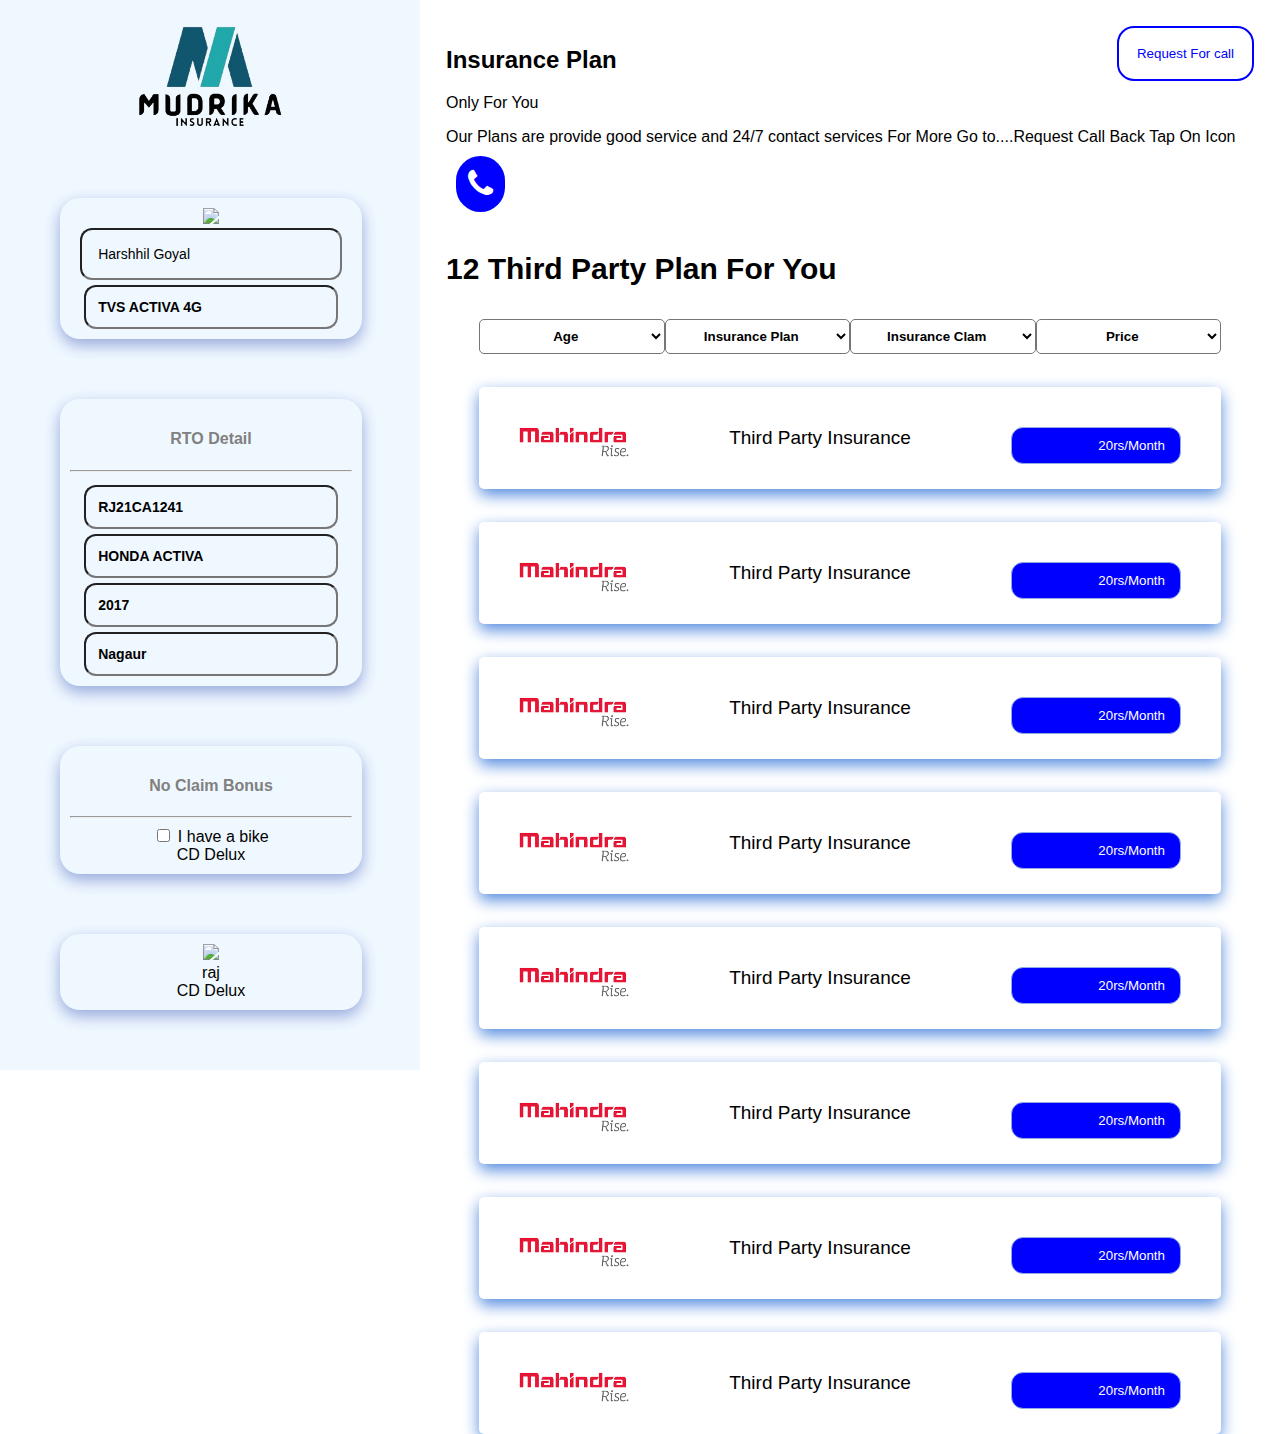
==== index.html @ 7c02c9cf "Rename www.html to index.html" ====
<!DOCTYPE html>
<html>

<head>
  <meta name="viewport" content="width=device-width, initial-scale=1.0">
  <link rel="stylesheet" href="min.css">
  <link rel="script" href="script.js">
  <link rel="stylesheet" href="https://cdnjs.cloudflare.com/ajax/libs/font-awesome/4.7.0/css/font-awesome.min.css">
</head>

<body>




  <div class="sidebar">

    <div class="logo"><img src="m.png" alt="" width="150px"></div>
    <div class="boxdetail">
      <div class="detail"><img src="https://img.icons8.com/dotty/80/000000/dirt-bike.png" />
        <div class="name"><input type="text" value="Harshhil Goyal" readonly>
          <div class="modal"><input type="text" value="TVS ACTIVA 4G  " readonly></div>
        </div>
      </div>
    </div>
    <div class="boxdetail">
      <div class="detail">
        <h4 style="Color:Gray; text-align: center;">RTO Detail</h4>
        <hr>
        <div class="name">
          <div class="modal"> <input type="text" value="RJ21CA1241">
            <input type="text" value="HONDA ACTIVA">
            <input type="text" value="2017">

            <input type="text" value="Nagaur">


          </div>
        </div>
      </div>
    </div>
    <div class="boxdetail">
      <div class="detail">
        <h4 style="Color:Gray; text-align: center;">No Claim Bonus</h4>
        <hr>
        <div class="Check"> <input type="checkbox" id="vehicle1" name="vehicle1" value="Claim">
          <label for="vehicle1"> I have a bike</label><br>
          <div class="modal">CD Delux</div>
        </div>
      </div>
    </div>
    <div class="boxdetail">
      <div class="detail"><img src="https://img.icons8.com/dotty/80/000000/dirt-bike.png" />
        <div class="name">raj
          <div class="modal">CD Delux</div>
        </div>
      </div>
    </div>
  </div>

  <div class="content">
    <topbar>
      <Button class="btn3">
        Request For call
      </Button>
    </topbar>
    <h2>Insurance Plan </h2>
    <p>Only For You</p>
    <p>Our Plans are provide good service and 24/7 contact services For More Go to....Request Call Back Tap On Icon<i
        class="fa fa-phone" aria-hidden="true"></i>
    </p>
    <h3 style="font-size: 30px; font-weight: bold;">12 Third Party Plan For You</h3>
    <div class="filter1">
      <select name="" id="">
        <option>Age</option>
        <option>100</option>
        <option>80</option>
        <option>70</option>
        <option>60</option>
        <option>50</option>
        <option>40</option>
      </select> <select name="" id="">
        <option>Insurance Plan</option>
        <option>Per Day Charge</option>
        <option>Monthly Plan</option>
        <option>Yearly Plan</option>

      </select>
      <select name="" id="">
        <option>Insurance Clam</option>
        <option>Third Party</option>
        <option>Regular</option>

      </select>
      <select name="" id="">
        <option>Price</option>
        <option>200/month</option>
        <option>700/month</option>
        <option>20000/Year</option>
        <option>70000/Year</option>
        <option>1 Lakh/Year</option>

      </select>




    </div>

    <div class="w3-container" style="padding:40px;">


      <div class="outer">
        <div class="one"><img src="mahindra.png" alt="" width="110px" ;></div>
        <div class="two" style="font-size: 19px;">Third Party Insurance</div>
        <span class="btn2" style="float: right;"> <button>20rs/Month</button></span>
        <div class="three"></div>
      </div>





    </div>
    <div class="w3-container" style="padding:40px;">


      <div class="outer">
        <div class="one"><img src="mahindra.png" alt="" width="110px" ;></div>
        <div class="two" style="font-size: 19px;">Third Party Insurance</div>
        <span class="btn2" style="float: right;"> <button>20rs/Month</button></span>
        <div class="three"></div>
      </div>





    </div>
    <div class="w3-container" style="padding:40px;">


      <div class="outer">
        <div class="one"><img src="mahindra.png" alt="" width="110px" ;></div>
        <div class="two" style="font-size: 19px;">Third Party Insurance</div>
        <span class="btn2" style="float: right;"> <button>20rs/Month</button></span>
        <div class="three"></div>
      </div>





    </div>
    <div class="w3-container" style="padding:40px;">


      <div class="outer">
        <div class="one"><img src="mahindra.png" alt="" width="110px" ;></div>
        <div class="two" style="font-size: 19px;">Third Party Insurance</div>
        <span class="btn2" style="float: right;"> <button>20rs/Month</button></span>
        <div class="three"></div>
      </div>





    </div>
    <div class="w3-container" style="padding:40px;">


      <div class="outer">
        <div class="one"><img src="mahindra.png" alt="" width="110px" ;></div>
        <div class="two" style="font-size: 19px;">Third Party Insurance</div>
        <span class="btn2" style="float: right;"> <button>20rs/Month</button></span>
        <div class="three"></div>
      </div>





    </div>
    <div class="w3-container" style="padding:40px;">


      <div class="outer">
        <div class="one"><img src="mahindra.png" alt="" width="110px" ;></div>
        <div class="two" style="font-size: 19px;">Third Party Insurance</div>
        <span class="btn2" style="float: right;"> <button>20rs/Month</button></span>
        <div class="three"></div>
      </div>





    </div>
    <div class="w3-container" style="padding:40px;">


      <div class="outer">
        <div class="one"><img src="mahindra.png" alt="" width="110px" ;></div>
        <div class="two" style="font-size: 19px;">Third Party Insurance</div>
        <span class="btn2" style="float: right;"> <button>20rs/Month</button></span>
        <div class="three"></div>
      </div>





    </div>
    <div class="w3-container" style="padding:40px;">


      <div class="outer">
        <div class="one"><img src="mahindra.png" alt="" width="110px" ;></div>
        <div class="two" style="font-size: 19px;">Third Party Insurance</div>
        <span class="btn2" style="float: right;"> <button>20rs/Month</button></span>
        <div class="three"></div>
      </div>





    </div>
  </div>

</body>

</html>
---- min.css ----
button{
    /* margin-left: 40px;
     */
     float: right;
    background: transparent;
    border: none;
    color: White;
}
  .filter1 select{
    background: transparent;
    border-radius: 5px;
    padding: 8px;
    text-align: center;
    font-weight: bold;
  }
  .content p i{
    background: blue;
    border-radius: 50px;
    padding: 12px;
    color: white;
    font-size: 32px;
    margin: 10px;

  }
  @media screen and (max-width: 1100px) {
    
    .sidebar{
        display: none;
    }
  div.content {
    padding: 8px;
    
        margin-left: 0px;
    }
  }

  .btn2 {
    background-color: blue;
    border: 1px solid #93abe3;
    color: white;
    /* padding: 15px 32px; */
    text-align: center;
    text-decoration: none;
    font-size: 16px;
    cursor: pointer;
    width: 150px;
    display: block;
    padding: 9px;
    border-radius: 12px;
  }
  
  
  
   .btn2:hover {
    background-color: #3e8e41;
  }
  

  
  .box1{
      padding: 4px;
      width:24vw;

  }
  .outer {
    text-align:center;
  }
  .outer > * {
    display:inline-block;
    /* background-color:white; */
  }
  .one{
    float:left;
  }
  .three{
    float:right;
  }
  .w3-container {
    /* border:1px solid black; */
    border-radius: 5px;
    box-shadow: 0px 6px 16px rgb(82, 138, 223);
    
        /* border: 1px solid; */
    padding: 9px;
margin: 33px;
/* background-color: rgb(24, 206, 206); */

  }
  .filter
  {
    margin:5px;
    
  }
  .filter1{
    display: grid;
    margin: 33px;
grid-template-columns: 1fr 1fr 1fr 1fr;
  }
  .filter select{
    text-align: center;
    padding: 3px;
    /* font-weight: bold; */
    margin: 3px;
    background: transparent;
    border-radius: 6px;
  }
  .filter p label{
    
    /* font-size: 24px;
    font-weight: bold; */
  
  }
  .filter1 p input{
    /* padding:12px;
    background-color: azure;
    border-radius: 12px; */
    padding: 4px;
    background-color: azure;
    border-radius: 12px;
    width: 20vw;
    margin: 2px;
  }


  body {
    margin: 0;
    font-family: "Lato", sans-serif;
  }
  
  .sidebar {
    margin: 0;
    padding: 0;
    width: 420px;
    background-color: aliceblue;
    position: absolute;
    height: ;
    overflow: auto;
  }
  
  .sidebar a {
    display: block;
    color: black;
    padding: 16px;
    text-decoration: none;
  }
   
  .sidebar a.active {
    background-color: #04AA6D;
    color: white;
  }
  
  .sidebar a:hover:not(.active) {
    background-color: #555;
    color: white;
  }
  
  @media screen and (min-width: 1100px) {
    
        .content {
        margin-left: 420px;
        /* padding-left: 286px; */
        /* padding: 1px 16px; */
        padding: 26px;
        height: 1000px;
      }  
  }
/* Navbar */

body {
  margin: 0;
  font-family: Arial, Helvetica, sans-serif;
}
/*navbar*/
.boxdetail{

    width: 282px;
    padding: 10px;
    /* border: 5px solid #95a7db; */
   box-shadow:  0px 6px 16px #95a7db;
   text-align: center;
    margin: 60px;
      margin-top: 20px;
    margin-top: 42px;
    border-radius: 20px;
      
}
.filter1 select option{
    background-color: aliceblue; 
    text-align: center;
    font-weight: bold;
}
.name input{
    background: transparent;
    padding: 16px;
    border-radius: 12px;
    font-size: 14px;
    font-weight: 500;
    /* float: right; */
    width: 80%;
}
.modal input{
    background: transparent;
    padding: 12px;
    border-radius: 12px;
    font-weight: 600;

    /* float: right; */
    font-size: 14px;
    width: 80%;
    margin-top: 5px;
}
.bike121{
    color: #172B4D;
font-size: 16px;
padding: 18px 16px 15px;
font-weight: 500;
position: relative;
z-index: 0;
transition: all 0.3s ease-in-out;
}
.checkbox{
    margin: 0 10px 0 0;
position: relative;
top: 1px;
}
.logo{
    text-align: center;
    padding: 20px;
}
.btn3{
    color: blue;
padding: 18px;
border: 2px solid blue;
border-radius: 17px;
}
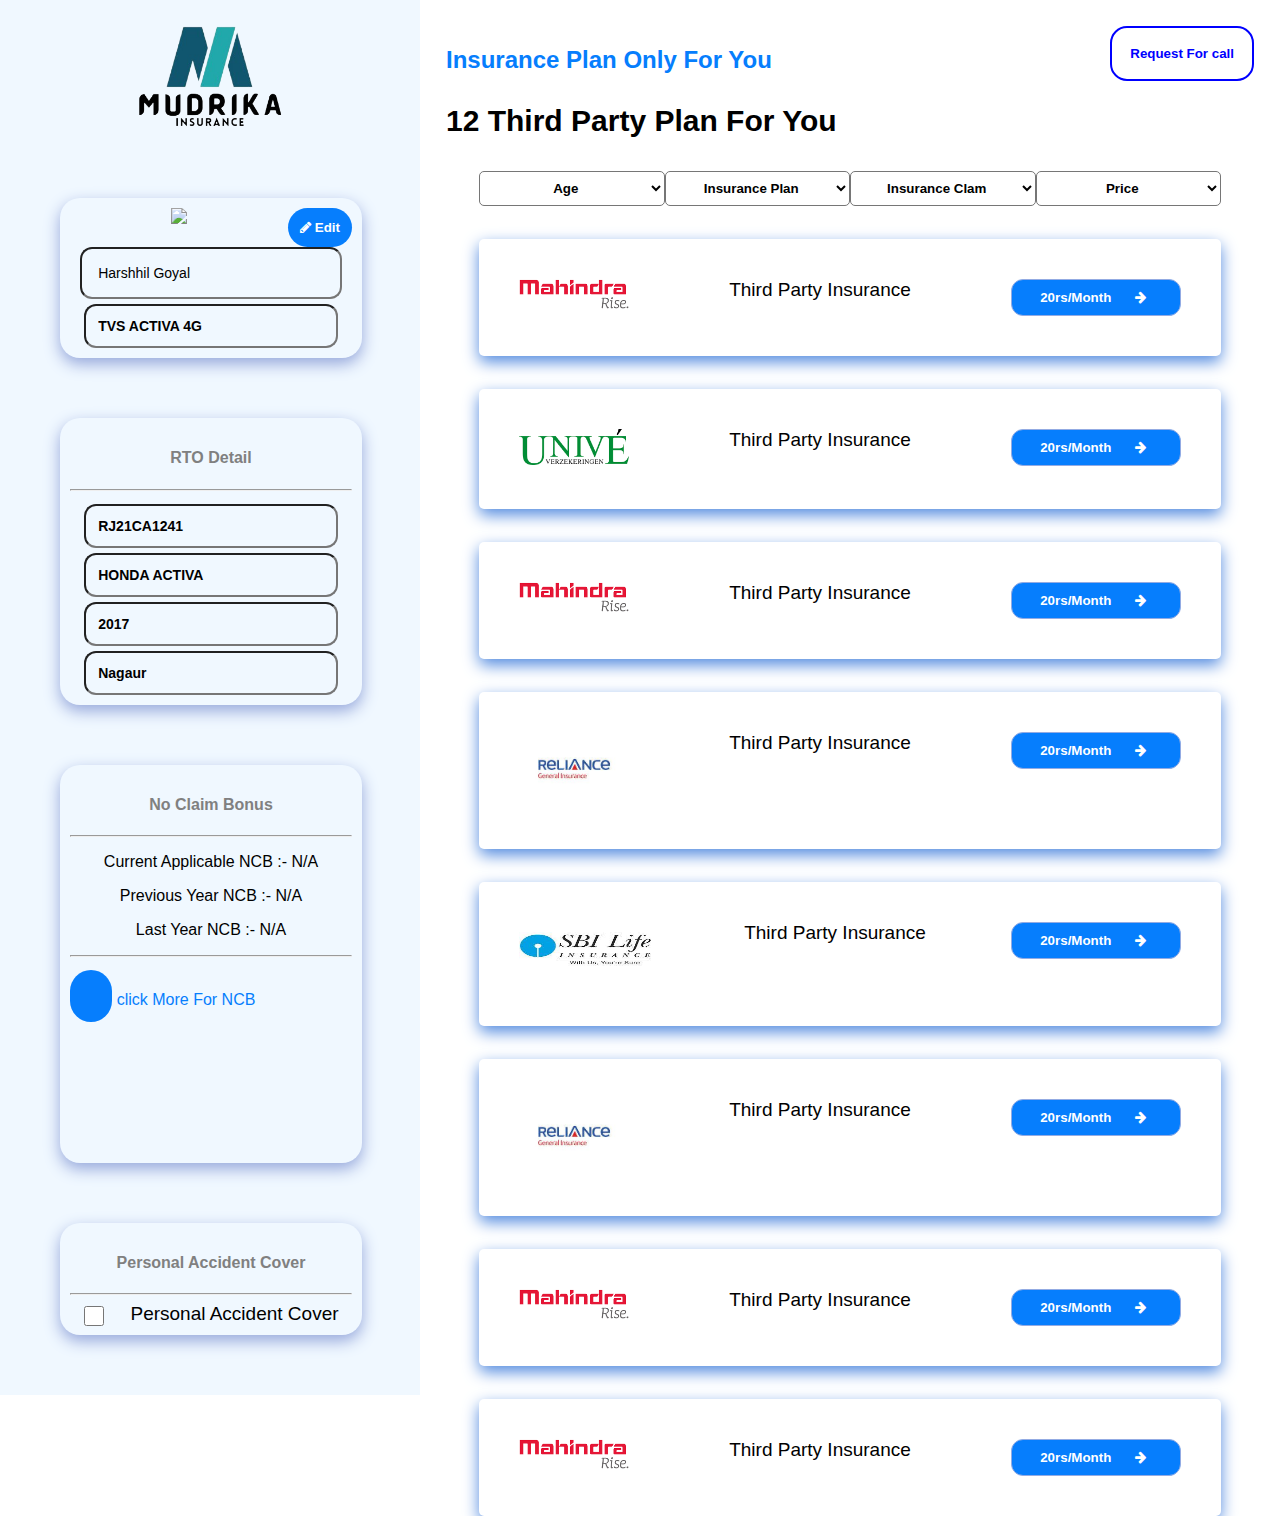
==== commit 81c863e4: "Rename www.html to index.html" ====
--- a/index.html
+++ b/index.html
@@ -16,9 +16,12 @@
   <div class="sidebar">
 
     <div class="logo"><img src="m.png" alt="" width="150px"></div>
-    <div class="boxdetail">
+    <div class="boxdetail" style="height: auto;">
+      <button class="btn4"><i class="fa fa-pencil" aria-hidden="true"></i>
+        Edit</button>
+
       <div class="detail"><img src="https://img.icons8.com/dotty/80/000000/dirt-bike.png" />
-        <div class="name"><input type="text" value="Harshhil Goyal" readonly>
+        <div class="name"><input type="text" value="Harshhil Goyal" readonly >
           <div class="modal"><input type="text" value="TVS ACTIVA 4G  " readonly></div>
         </div>
       </div>
@@ -39,23 +42,37 @@
         </div>
       </div>
     </div>
-    <div class="boxdetail">
+    <div class="boxdetail" style="
+      height: 42vh;">
       <div class="detail">
         <h4 style="Color:Gray; text-align: center;">No Claim Bonus</h4>
         <hr>
-        <div class="Check"> <input type="checkbox" id="vehicle1" name="vehicle1" value="Claim">
-          <label for="vehicle1"> I have a bike</label><br>
-          <div class="modal">CD Delux</div>
+        <div class="detail">
+            <p>Current Applicable NCB :- N/A</p>
+            <p>Previous Year  NCB :- N/A</p>
+            <p>Last Year NCB :- N/A</p><hr>
+          
+             <p class="123456" style="font-size: 1; float: left; color: #067efd; cursor: pointer; "><i class="fas fa-info-circle" style="background-color: #067efd;
+              color: white;
+              font-size: 27px;
+              border-radius: 51px;
+              padding: 11px;"></i> click More For NCB</p>
+            </div>
+        
+          
+        
+      </div>
+    </div>    <div class="boxdetail">
+      <div class="detail">
+        <h4 style="Color:Gray; text-align: center;">Personal Accident Cover</h4>
+        <hr>
+        <div class="Check"> <input type="checkbox" id="vehicle1" name="vehicle1" class="larger" value="Claim"style="float: left; font-size: 20px;">
+          <label for="vehicle1" style="font-size: 19px;"> Personal Accident Cover</label><br>
+          
         </div>
       </div>
     </div>
-    <div class="boxdetail">
-      <div class="detail"><img src="https://img.icons8.com/dotty/80/000000/dirt-bike.png" />
-        <div class="name">raj
-          <div class="modal">CD Delux</div>
-        </div>
-      </div>
-    </div>
+
   </div>
 
   <div class="content">
@@ -64,11 +81,10 @@
         Request For call
       </Button>
     </topbar>
-    <h2>Insurance Plan </h2>
-    <p>Only For You</p>
-    <p>Our Plans are provide good service and 24/7 contact services For More Go to....Request Call Back Tap On Icon<i
-        class="fa fa-phone" aria-hidden="true"></i>
-    </p>
+    <h2 style="color: #067efd;">Insurance Plan Only For You </h2>
+  
+    
+    
     <h3 style="font-size: 30px; font-weight: bold;">12 Third Party Plan For You</h3>
     <div class="filter1">
       <select name="" id="">
@@ -113,112 +129,120 @@
       <div class="outer">
         <div class="one"><img src="mahindra.png" alt="" width="110px" ;></div>
         <div class="two" style="font-size: 19px;">Third Party Insurance</div>
-        <span class="btn2" style="float: right;"> <button>20rs/Month</button></span>
-        <div class="three"></div>
-      </div>
-
-
-
-
-
-    </div>
-    <div class="w3-container" style="padding:40px;">
-
-
-      <div class="outer">
-        <div class="one"><img src="mahindra.png" alt="" width="110px" ;></div>
-        <div class="two" style="font-size: 19px;">Third Party Insurance</div>
-        <span class="btn2" style="float: right;"> <button>20rs/Month</button></span>
-        <div class="three"></div>
-      </div>
-
-
-
-
-
-    </div>
-    <div class="w3-container" style="padding:40px;">
-
-
-      <div class="outer">
-        <div class="one"><img src="mahindra.png" alt="" width="110px" ;></div>
-        <div class="two" style="font-size: 19px;">Third Party Insurance</div>
-        <span class="btn2" style="float: right;"> <button>20rs/Month</button></span>
-        <div class="three"></div>
-      </div>
-
-
-
-
-
-    </div>
-    <div class="w3-container" style="padding:40px;">
-
-
-      <div class="outer">
-        <div class="one"><img src="mahindra.png" alt="" width="110px" ;></div>
-        <div class="two" style="font-size: 19px;">Third Party Insurance</div>
-        <span class="btn2" style="float: right;"> <button>20rs/Month</button></span>
-        <div class="three"></div>
-      </div>
-
-
-
-
-
-    </div>
-    <div class="w3-container" style="padding:40px;">
-
-
-      <div class="outer">
-        <div class="one"><img src="mahindra.png" alt="" width="110px" ;></div>
-        <div class="two" style="font-size: 19px;">Third Party Insurance</div>
-        <span class="btn2" style="float: right;"> <button>20rs/Month</button></span>
-        <div class="three"></div>
-      </div>
-
-
-
-
-
-    </div>
-    <div class="w3-container" style="padding:40px;">
-
-
-      <div class="outer">
-        <div class="one"><img src="mahindra.png" alt="" width="110px" ;></div>
-        <div class="two" style="font-size: 19px;">Third Party Insurance</div>
-        <span class="btn2" style="float: right;"> <button>20rs/Month</button></span>
-        <div class="three"></div>
-      </div>
-
-
-
-
-
-    </div>
-    <div class="w3-container" style="padding:40px;">
-
-
-      <div class="outer">
-        <div class="one"><img src="mahindra.png" alt="" width="110px" ;></div>
-        <div class="two" style="font-size: 19px;">Third Party Insurance</div>
-        <span class="btn2" style="float: right;"> <button>20rs/Month</button></span>
-        <div class="three"></div>
-      </div>
-
-
-
-
-
-    </div>
-    <div class="w3-container" style="padding:40px;">
-
-
-      <div class="outer">
-        <div class="one"><img src="mahindra.png" alt="" width="110px" ;></div>
-        <div class="two" style="font-size: 19px;">Third Party Insurance</div>
-        <span class="btn2" style="float: right;"> <button>20rs/Month</button></span>
+        <span class="btn2" style="float: right;"> <button>20rs/Month <i class="fa fa-arrow-right" aria-hidden="true" style="width: 50px; height: 5px;"></i>
+        </button></span>
+        <div class="three"></div>
+      </div>
+
+
+
+
+
+    </div>
+    <div class="w3-container" style="padding:40px;">
+
+
+      <div class="outer">
+        <div class="one"><img src="ui.png" alt="" width="110px" ;></div>
+        <div class="two" style="font-size: 19px;">Third Party Insurance</div>
+        <span class="btn2" style="float: right;"> <button>20rs/Month <i class="fa fa-arrow-right" aria-hidden="true" style="width: 50px; height: 5px;"></i>
+          
+        <div class="three"></div>
+      </div>
+
+
+
+
+
+    </div>
+    <div class="w3-container" style="padding:40px;">
+
+
+      <div class="outer">
+        <div class="one"><img src="mahindra.png" alt="" width="110px" ;></div>
+        <div class="two" style="font-size: 19px;">Third Party Insurance</div>
+        <span class="btn2" style="float: right;"> <button>20rs/Month <i class="fa fa-arrow-right" aria-hidden="true" style="width: 50px; height: 5px;"></i>
+    
+        <div class="three"></div>
+      </div>
+
+
+
+
+
+    </div>
+    <div class="w3-container" style="padding:40px;">
+
+
+      <div class="outer">
+        <div class="one"><img src="ri.jpg" alt="" width="110px" ;></div>
+        <div class="two" style="font-size: 19px;">Third Party Insurance</div>
+        <span class="btn2" style="float: right;"> <button>20rs/Month <i class="fa fa-arrow-right" aria-hidden="true" style="width: 50px; height: 5px;"></i>
+
+        <div class="three"></div>
+      </div>
+
+
+
+
+
+    </div>
+    <div class="w3-container" style="padding:40px;">
+
+
+      <div class="outer">
+        <div class="one"><img src="sli.jpg" alt="" width="140px" height="60px" ;></div>
+        <div class="two" style="font-size: 19px;">Third Party Insurance</div>
+        <span class="btn2" style="float: right;"> <button>20rs/Month <i class="fa fa-arrow-right" aria-hidden="true" style="width: 50px; height: 5px;"></i>
+
+        <div class="three"></div>
+      </div>
+
+
+
+
+
+    </div>
+    <div class="w3-container" style="padding:40px;">
+
+
+      <div class="outer">
+        <div class="one"><img src="ri.jpg" alt="" width="110px" ;></div>
+        <div class="two" style="font-size: 19px;">Third Party Insurance</div>
+        <span class="btn2" style="float: right;"> <button>20rs/Month <i class="fa fa-arrow-right" aria-hidden="true" style="width: 50px; height: 5px;"></i>
+
+        <div class="three"></div>
+      </div>
+
+
+
+
+
+    </div>
+    <div class="w3-container" style="padding:40px;">
+
+
+      <div class="outer">
+        <div class="one"><img src="mahindra.png" alt="" width="110px" ;></div>
+        <div class="two" style="font-size: 19px;">Third Party Insurance</div>
+        <span class="btn2" style="float: right;"> <button>20rs/Month <i class="fa fa-arrow-right" aria-hidden="true" style="width: 50px; height: 5px;"></i>
+
+        <div class="three"></div>
+      </div>
+
+
+
+
+
+    </div>
+    <div class="w3-container" style="padding:40px;">
+
+
+      <div class="outer">
+        <div class="one"><img src="mahindra.png" alt="" width="110px" ;></div>
+        <div class="two" style="font-size: 19px;">Third Party Insurance</div>
+        <span class="btn2" style="float: right;"> <button>20rs/Month <i class="fa fa-arrow-right" aria-hidden="true" style="width: 50px; height: 5px;"></i>
+
         <div class="three"></div>
       </div>
 
--- a/min.css
+++ b/min.css
@@ -5,6 +5,7 @@
      float: right;
     background: transparent;
     border: none;
+    font-weight: 600;
     color: White;
 }
   .filter1 select{
@@ -15,7 +16,7 @@
     font-weight: bold;
   }
   .content p i{
-    background: blue;
+    background: #067efd;
     border-radius: 50px;
     padding: 12px;
     color: white;
@@ -36,7 +37,7 @@
   }
 
   .btn2 {
-    background-color: blue;
+    background-color: #067efd;
     border: 1px solid #93abe3;
     color: white;
     /* padding: 15px 32px; */
@@ -53,7 +54,11 @@
   
   
    .btn2:hover {
-    background-color: #3e8e41;
+    background-color: #4a3e8e;
+  }
+  .btn3:hover {
+    background-color: #0e70f0;
+    color: white;
   }
   
 
@@ -65,6 +70,9 @@
   }
   .outer {
     text-align:center;
+    overflow: hidden;
+    vertical-align: center;
+
   }
   .outer > * {
     display:inline-block;
@@ -178,7 +186,7 @@
     padding: 10px;
     /* border: 5px solid #95a7db; */
    box-shadow:  0px 6px 16px #95a7db;
-   text-align: center;
+   text-align: center ;
     margin: 60px;
       margin-top: 20px;
     margin-top: 42px;
@@ -232,5 +240,19 @@
     color: blue;
 padding: 18px;
 border: 2px solid blue;
+cursor: pointer;
 border-radius: 17px;
+}
+input.larger{
+    width: 40px;
+    height: 20px;
+}
+.btn4{
+    background: #067efd;
+padding: 12px;
+cursor: pointer;
+border-radius: 30px;
+}
+.btn4:hover{
+    background-color: rgb(34, 34, 211);
 }